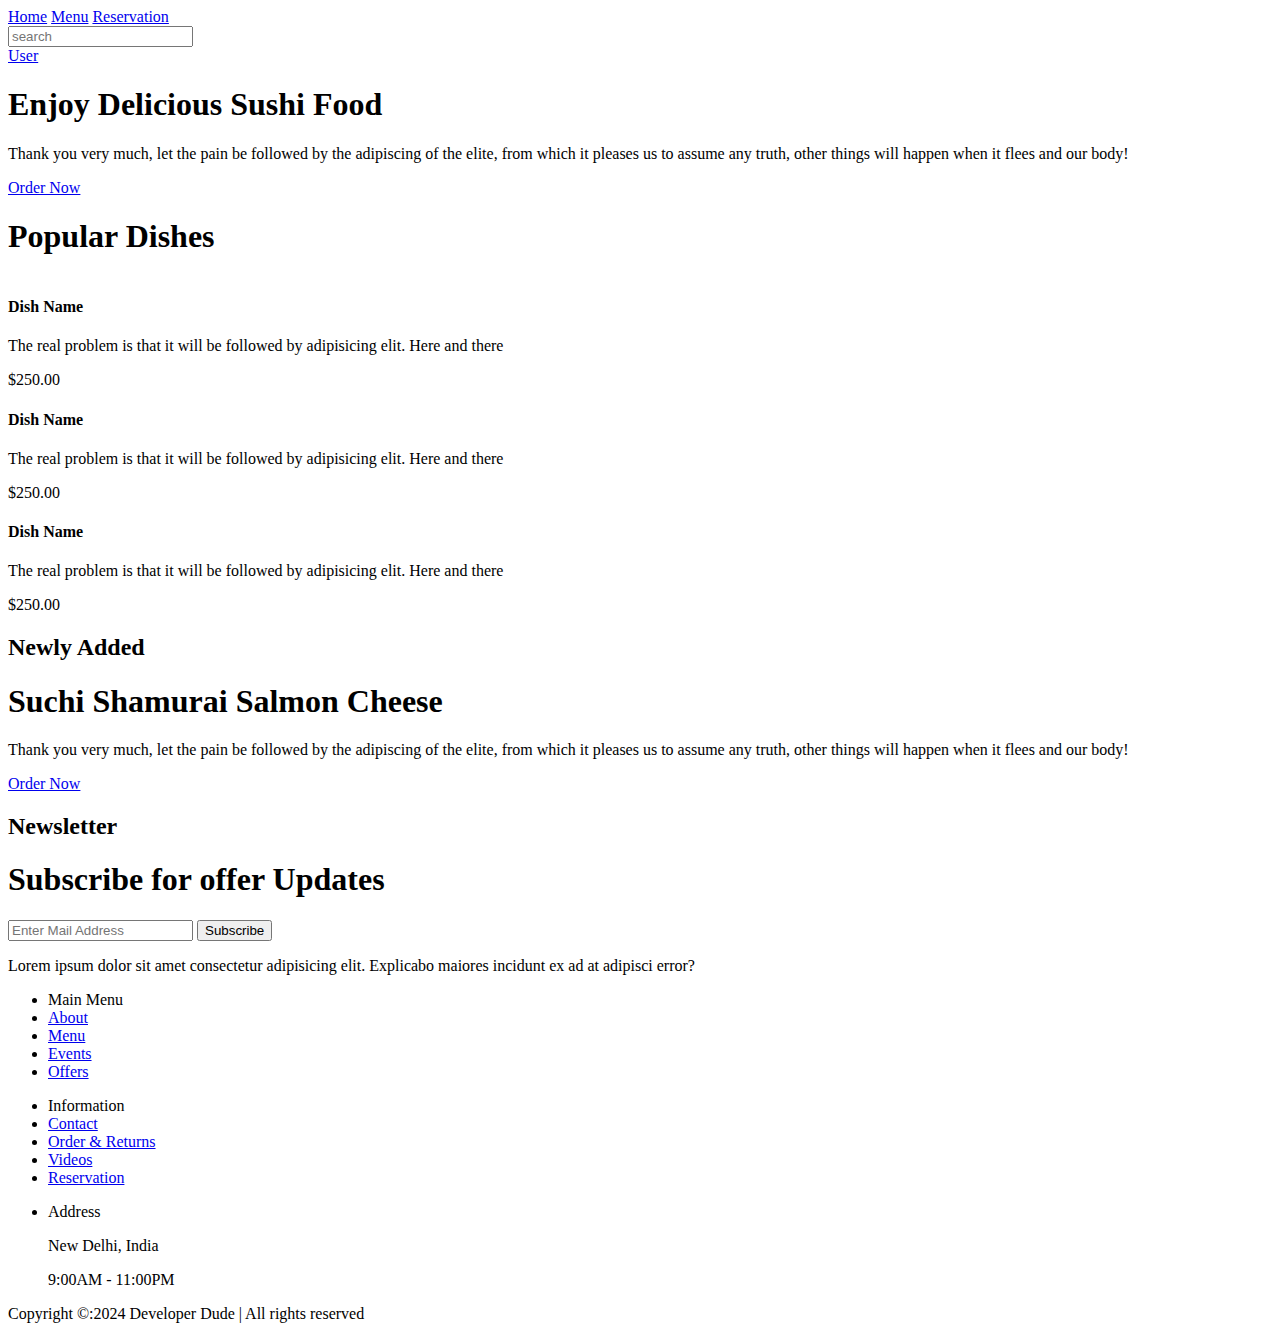
==== index.html @ bf85af0d "Add files via upload" ====
<html>
    <html lang="en">
        <head>
            <meta charset="UTF-8">
            <link rel="stylesheet" href="https://cdnjs.cloudflare.com/ajax/libs/font-awesome/6.5.2/css/all.min.css" integrity="sha512-SnH5WK+bZxgPHs44uWIX+LLJAJ9/2PkPKZ5QiAj6Ta86w+fsb2TkcmfRyVX3pBnMFcV7oQPJkl9QevSCWr3W6A==" crossorigin="anonymous" referrerpolicy="no-referrer" />
            <link rel="stylesheet" href="C:\Users\91998\OneDrive\Desktop\Restaurant website\CSS\style.css">
            <meta name="viewport" content="width-device-width, initial-scale=1.0">
            <title>Home | Developer Dude</title>
        </head>
        <body>

            <nav>
                <div class="nav1">
                    <a href="#">Home</a> <!--click on the anchor tag and navigate on another link -->
                    <a href="#">Menu</a>
                    <a href="#">Reservation</a> <!-- # is for dead link which means when we click on it we will not redirect to anywhere-->
                </div>
                <div class="logo">
                    <img src="../images/official logo text bl.png" alt="">
                </div>

                <div class="nav2">
                    <div class="search">
                        <input type="text" placeholder="search">
                        <i class="fa-solid fa-magnifying-glass"></i>
                    </div>
                    <div class="user">
                        <a href="#">
                            <i class="fa-solid fa-user"></i>
                            <span>User</span>
                        </a>
                    </div>
                </div>
            </nav>

            <div class="sec1">
                <div class="content">
                    <h1>Enjoy Delicious Sushi Food</h1>
                    <p>Thank you very much, let the pain be followed by the adipiscing of the elite, from which it pleases us to assume any truth, other things will happen when it flees and our body!</p>
                    <a href="#" class="btn">Order Now <i class="fa-solid fa-arrow-right"></i></a>
                </div>
                <div class="image">
                    <img src="../images/img1.png" alt="">
                </div>
            </div>

            <div class="sec3">
                <h1>Popular Dishes</h1>

                <div class="cardbox">
                    <div class="card">
                        <img src="../images/img3.png" alt="">
                        <h4>Dish Name</h4>
                        <p>The real problem is that it will be followed by adipisicing elit. Here and there</p>
                        <span>$250.00</span>
                    </div>

                    <div class="card">
                        <img src="../images/img4.png" alt="">
                        <h4>Dish Name</h4>
                        <p>The real problem is that it will be followed by adipisicing elit. Here and there</p>
                        <span>$250.00</span>
                    </div>

                    <div class="card">
                        <img src="../images/img5.png" alt="">
                        <h4>Dish Name</h4>
                        <p>The real problem is that it will be followed by adipisicing elit. Here and there</p>
                        <span>$250.00</span>

                        
                    </div>
                </div>
            </div>

            <div class="sec4">
                <div class="content">
                    <h2>Newly Added</h2>
                    <h1>Suchi Shamurai Salmon Cheese</h1>
                    <p>Thank you very much, let the pain be followed by the adipiscing of the elite, from which it pleases us to assume any truth, other things will happen when it flees and our body!</p>
                    <a href="#" class="btn">Order Now <i class="fa-solid fa-arrow-right"></i></a>
                </div>
                <div class="image">
                    <img src="../images/img6.png" alt="">
                </div>
            </div>

            <div class="sec5">
                <div class="newsletter">
                    <div class="image"> 
                        <img src="../images/img1.png" alt="">
                    </div>

                    <div class="content">
                        <h2>Newsletter</h2>
                        <h1>Subscribe for offer Updates</h1>
                        <div class="subscribe">
                            <input type="email" placeholder="Enter Mail Address">
                            <button type="submit">Subscribe</button>
                        </div>
                    </div>
                </div>
            </div>
            
            <div class="sec6">
                <div>
                    <img src="../images/official logo text bl.png" alt="">
                    <p>Lorem ipsum dolor sit amet consectetur adipisicing elit. Explicabo maiores incidunt ex ad at adipisci error?</p>
                </div>
                <div>
                    <ul>
                        <li>Main Menu</li>
                        <li><a href="#">About</a></li>
                        <li><a href="#">Menu</a></li>
                        <li><a href="#">Events</a></li>
                        <li><a href="#">Offers</a></li>
                    </ul>
                </div>

                <div>
                    <ul>
                        <li>Information</li>
                        <li><a href="#">Contact</a></li>
                        <li><a href="#">Order & Returns</a></li>
                        <li><a href="#">Videos</a></li>
                        <li><a href="#">Reservation</a></li>
                    </ul>
                </div>

                <div>
                    <ul>
                        <li>Address</li>
                        <p>New Delhi, India</p>
                        <p>9:00AM - 11:00PM</p>
                    </ul>
                </div>
            </div>
                
            <div class="footer">
                <p>Copyright &copy:2024 Developer Dude | All rights reserved</p>
            </div>
        </body>
    </html>
</html>
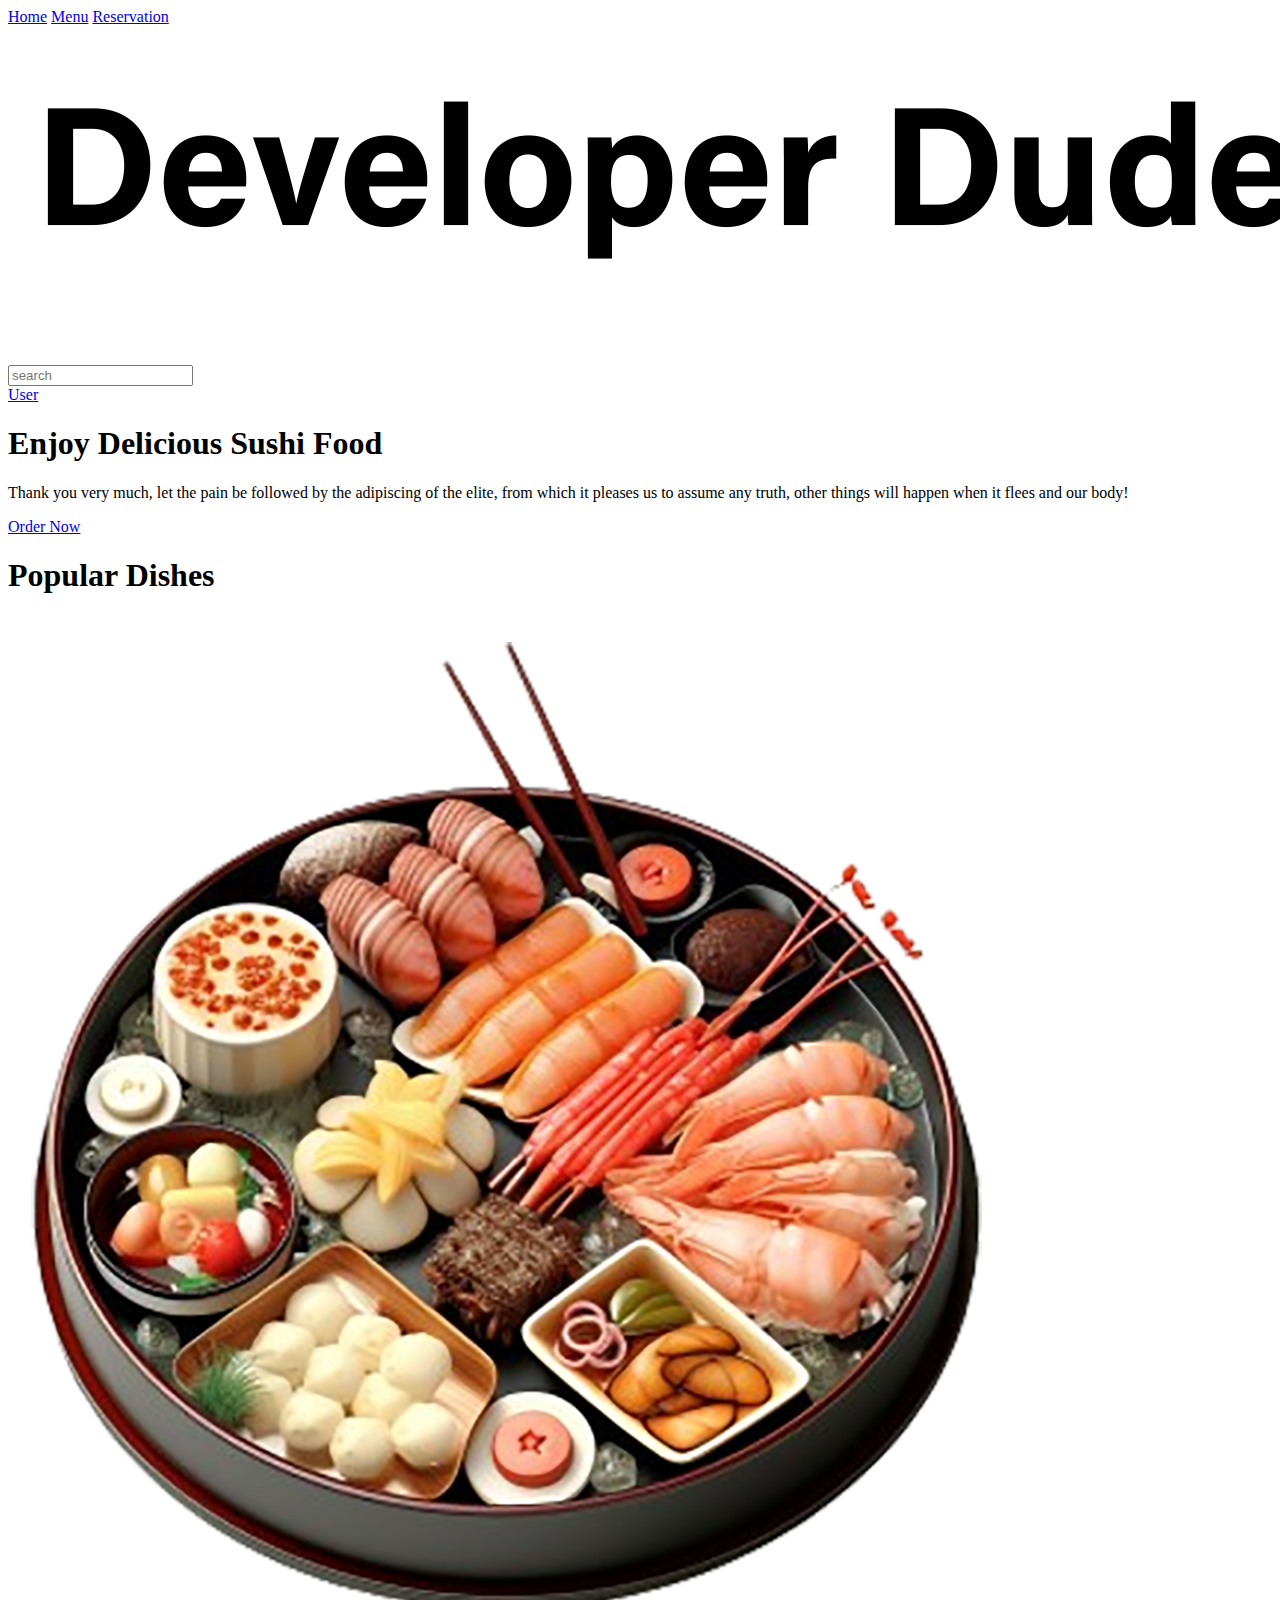
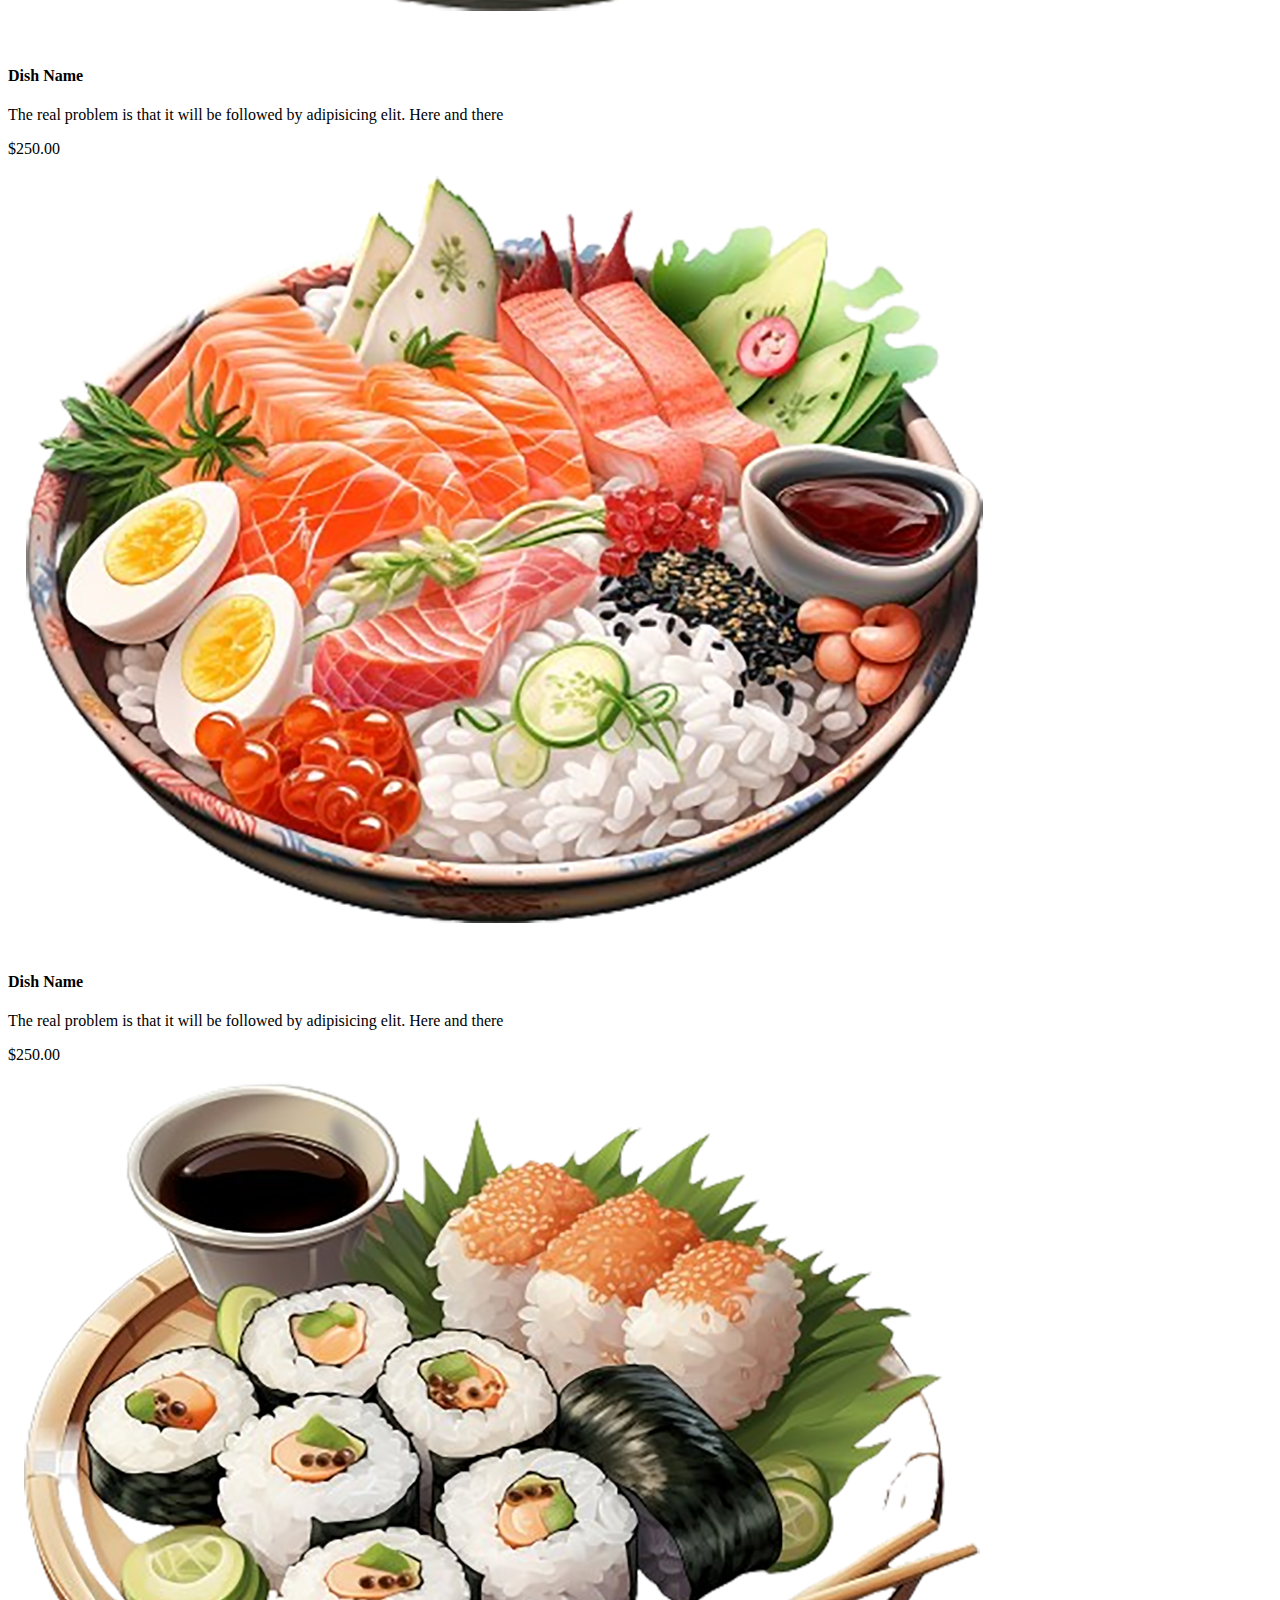
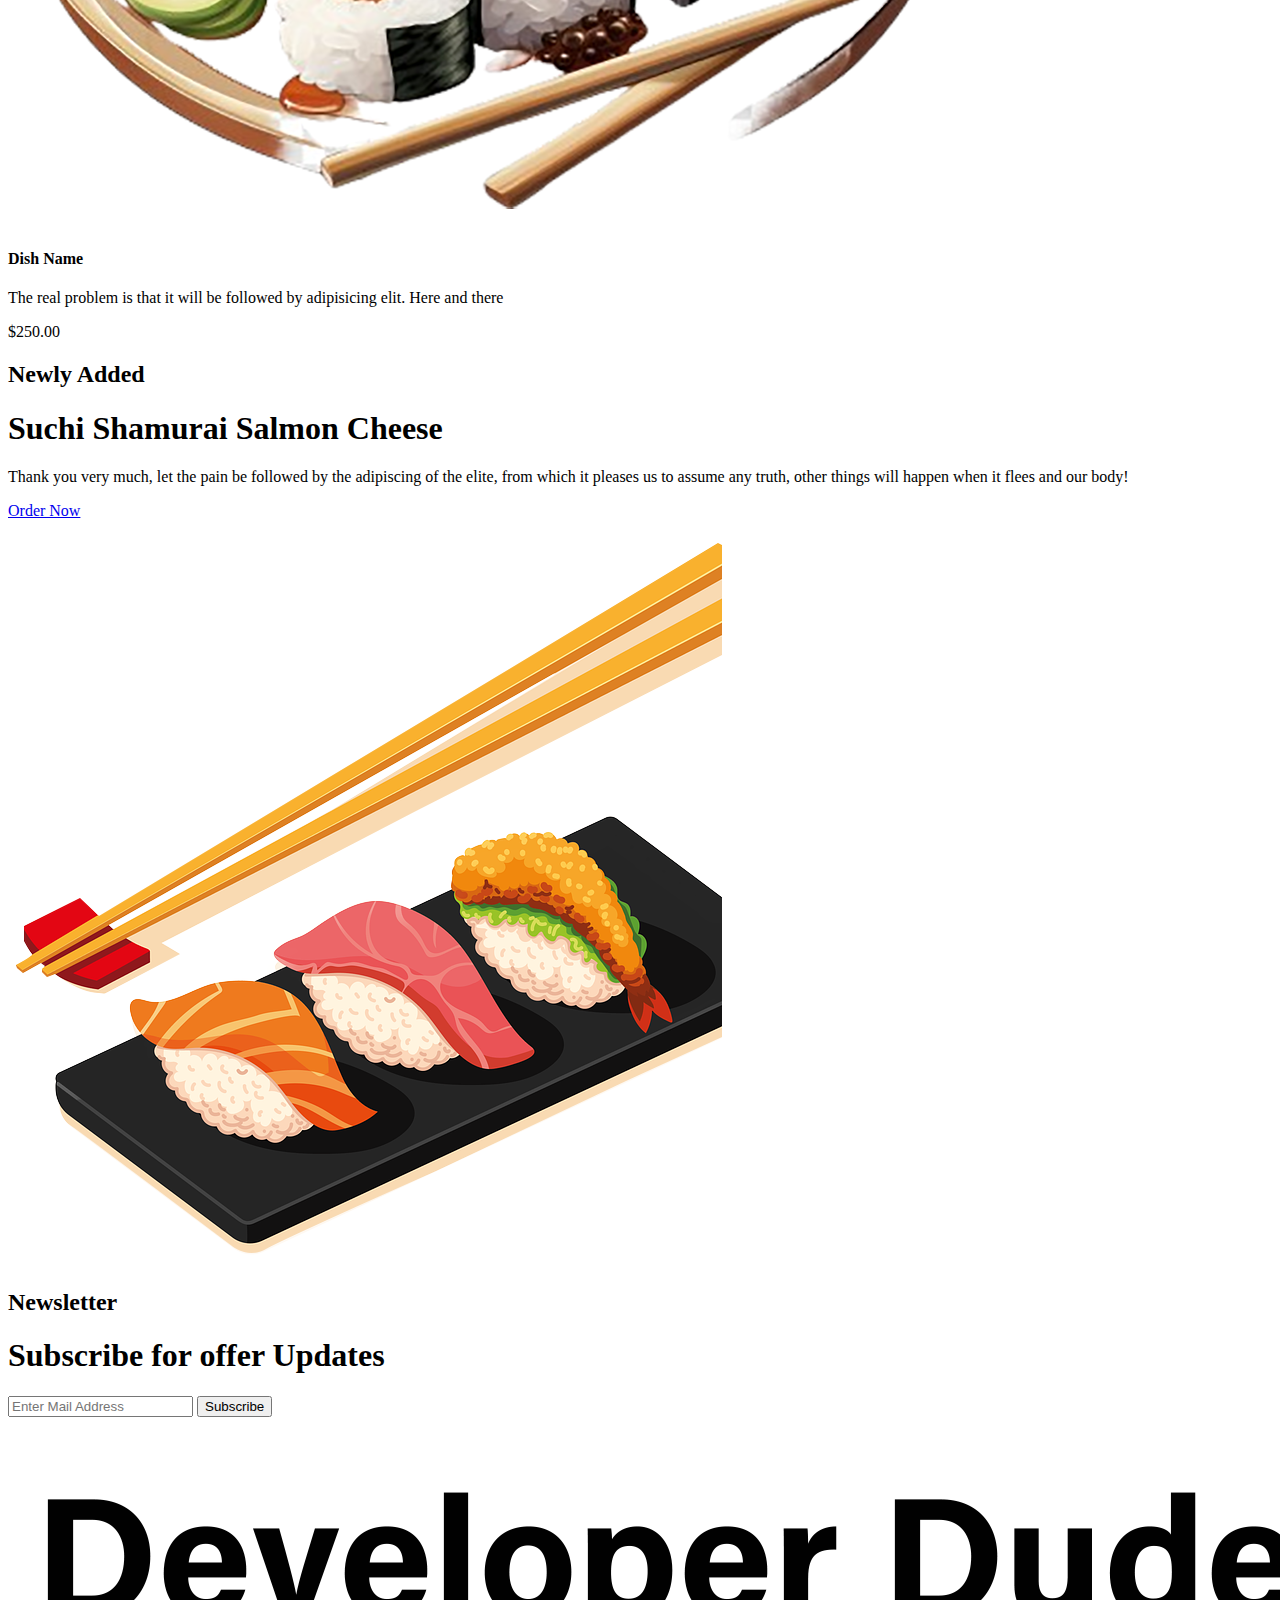
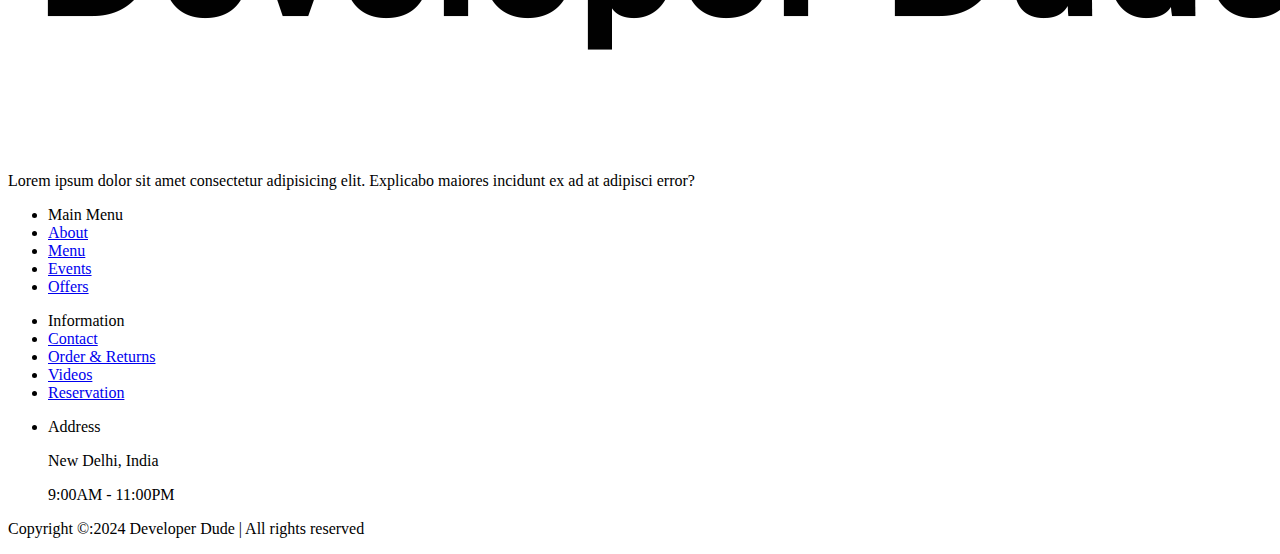
==== commit 8c1b6a12: "Add files via upload" ====
--- a/index.html
+++ b/index.html
@@ -1,144 +1,151 @@
 <html>
-    <html lang="en">
-        <head>
-            <meta charset="UTF-8">
-            <link rel="stylesheet" href="https://cdnjs.cloudflare.com/ajax/libs/font-awesome/6.5.2/css/all.min.css" integrity="sha512-SnH5WK+bZxgPHs44uWIX+LLJAJ9/2PkPKZ5QiAj6Ta86w+fsb2TkcmfRyVX3pBnMFcV7oQPJkl9QevSCWr3W6A==" crossorigin="anonymous" referrerpolicy="no-referrer" />
-            <link rel="stylesheet" href="C:\Users\91998\OneDrive\Desktop\Restaurant website\CSS\style.css">
-            <meta name="viewport" content="width-device-width, initial-scale=1.0">
-            <title>Home | Developer Dude</title>
-        </head>
-        <body>
+<html lang="en">
 
-            <nav>
-                <div class="nav1">
-                    <a href="#">Home</a> <!--click on the anchor tag and navigate on another link -->
-                    <a href="#">Menu</a>
-                    <a href="#">Reservation</a> <!-- # is for dead link which means when we click on it we will not redirect to anywhere-->
-                </div>
-                <div class="logo">
-                    <img src="../images/official logo text bl.png" alt="">
-                </div>
+<head>
+    <meta charset="UTF-8">
+    <link rel="stylesheet" href="https://cdnjs.cloudflare.com/ajax/libs/font-awesome/6.5.2/css/all.min.css" integrity="sha512-SnH5WK+bZxgPHs44uWIX+LLJAJ9/2PkPKZ5QiAj6Ta86w+fsb2TkcmfRyVX3pBnMFcV7oQPJkl9QevSCWr3W6A==" crossorigin="anonymous" referrerpolicy="no-referrer"
+    />
+    <link rel="stylesheet" href="C:\Users\91998\OneDrive\Desktop\Restaurant website\CSS\style.css">
+    <meta name="viewport" content="width-device-width, initial-scale=1.0">
+    <title>Home | Developer Dude</title>
+</head>
 
-                <div class="nav2">
-                    <div class="search">
-                        <input type="text" placeholder="search">
-                        <i class="fa-solid fa-magnifying-glass"></i>
-                    </div>
-                    <div class="user">
-                        <a href="#">
-                            <i class="fa-solid fa-user"></i>
-                            <span>User</span>
-                        </a>
-                    </div>
-                </div>
-            </nav>
+<body>
 
-            <div class="sec1">
-                <div class="content">
-                    <h1>Enjoy Delicious Sushi Food</h1>
-                    <p>Thank you very much, let the pain be followed by the adipiscing of the elite, from which it pleases us to assume any truth, other things will happen when it flees and our body!</p>
-                    <a href="#" class="btn">Order Now <i class="fa-solid fa-arrow-right"></i></a>
-                </div>
-                <div class="image">
-                    <img src="../images/img1.png" alt="">
+    <nav>
+        <div class="nav1">
+            <a href="#">Home</a>
+            <!--click on the anchor tag and navigate on another link -->
+            <a href="#">Menu</a>
+            <a href="#">Reservation</a>
+            <!-- # is for dead link which means when we click on it we will not redirect to anywhere-->
+        </div>
+        <div class="logo">
+            <img src="../images/official logo text bl.png" alt="">
+        </div>
+
+        <div class="nav2">
+            <div class="search">
+                <input type="text" placeholder="search">
+                <i class="fa-solid fa-magnifying-glass"></i>
+            </div>
+            <div class="user">
+                <a href="#">
+                    <i class="fa-solid fa-user"></i>
+                    <span>User</span>
+                </a>
+            </div>
+        </div>
+    </nav>
+
+    <div class="sec1">
+        <div class="content">
+            <h1>Enjoy Delicious Sushi Food</h1>
+            <p>Thank you very much, let the pain be followed by the adipiscing of the elite, from which it pleases us to assume any truth, other things will happen when it flees and our body!</p>
+            <a href="#" class="btn">Order Now <i class="fa-solid fa-arrow-right"></i></a>
+        </div>
+        <div class="image">
+            <img src="../images/img1.png" alt="">
+        </div>
+    </div>
+
+    <div class="sec3">
+        <h1>Popular Dishes</h1>
+
+        <div class="cardbox">
+            <div class="card">
+                <img src="../images/img3.png" alt="">
+                <h4>Dish Name</h4>
+                <p>The real problem is that it will be followed by adipisicing elit. Here and there</p>
+                <span>$250.00</span>
+            </div>
+
+            <div class="card">
+                <img src="../images/img4.png" alt="">
+                <h4>Dish Name</h4>
+                <p>The real problem is that it will be followed by adipisicing elit. Here and there</p>
+                <span>$250.00</span>
+            </div>
+
+            <div class="card">
+                <img src="../images/img5.png" alt="">
+                <h4>Dish Name</h4>
+                <p>The real problem is that it will be followed by adipisicing elit. Here and there</p>
+                <span>$250.00</span>
+
+
+            </div>
+        </div>
+    </div>
+
+    <div class="sec4">
+        <div class="content">
+            <h2>Newly Added</h2>
+            <h1>Suchi Shamurai Salmon Cheese</h1>
+            <p>Thank you very much, let the pain be followed by the adipiscing of the elite, from which it pleases us to assume any truth, other things will happen when it flees and our body!</p>
+            <a href="#" class="btn">Order Now <i class="fa-solid fa-arrow-right"></i></a>
+        </div>
+        <div class="image">
+            <img src="../images/img6.png" alt="">
+        </div>
+    </div>
+
+    <div class="sec5">
+        <div class="newsletter">
+            <div class="image">
+                <img src="../images/img1.png" alt="">
+            </div>
+
+            <div class="content">
+                <h2>Newsletter</h2>
+                <h1>Subscribe for offer Updates</h1>
+                <div class="subscribe">
+                    <input type="email" placeholder="Enter Mail Address">
+                    <button type="submit">Subscribe</button>
                 </div>
             </div>
+        </div>
+    </div>
 
-            <div class="sec3">
-                <h1>Popular Dishes</h1>
+    <div class="sec6">
+        <div>
+            <img src="../images/official logo text bl.png" alt="">
+            <p>Lorem ipsum dolor sit amet consectetur adipisicing elit. Explicabo maiores incidunt ex ad at adipisci error?</p>
+        </div>
+        <div>
+            <ul>
+                <li>Main Menu</li>
+                <li><a href="#">About</a></li>
+                <li><a href="#">Menu</a></li>
+                <li><a href="#">Events</a></li>
+                <li><a href="#">Offers</a></li>
+            </ul>
+        </div>
 
-                <div class="cardbox">
-                    <div class="card">
-                        <img src="../images/img3.png" alt="">
-                        <h4>Dish Name</h4>
-                        <p>The real problem is that it will be followed by adipisicing elit. Here and there</p>
-                        <span>$250.00</span>
-                    </div>
+        <div>
+            <ul>
+                <li>Information</li>
+                <li><a href="#">Contact</a></li>
+                <li><a href="#">Order & Returns</a></li>
+                <li><a href="#">Videos</a></li>
+                <li><a href="#">Reservation</a></li>
+            </ul>
+        </div>
 
-                    <div class="card">
-                        <img src="../images/img4.png" alt="">
-                        <h4>Dish Name</h4>
-                        <p>The real problem is that it will be followed by adipisicing elit. Here and there</p>
-                        <span>$250.00</span>
-                    </div>
+        <div>
+            <ul>
+                <li>Address</li>
+                <p>New Delhi, India</p>
+                <p>9:00AM - 11:00PM</p>
+            </ul>
+        </div>
+    </div>
 
-                    <div class="card">
-                        <img src="../images/img5.png" alt="">
-                        <h4>Dish Name</h4>
-                        <p>The real problem is that it will be followed by adipisicing elit. Here and there</p>
-                        <span>$250.00</span>
+    <div class="footer">
+        <p>Copyright &copy:2024 Developer Dude | All rights reserved</p>
+    </div>
+</body>
 
-                        
-                    </div>
-                </div>
-            </div>
+</html>
 
-            <div class="sec4">
-                <div class="content">
-                    <h2>Newly Added</h2>
-                    <h1>Suchi Shamurai Salmon Cheese</h1>
-                    <p>Thank you very much, let the pain be followed by the adipiscing of the elite, from which it pleases us to assume any truth, other things will happen when it flees and our body!</p>
-                    <a href="#" class="btn">Order Now <i class="fa-solid fa-arrow-right"></i></a>
-                </div>
-                <div class="image">
-                    <img src="../images/img6.png" alt="">
-                </div>
-            </div>
-
-            <div class="sec5">
-                <div class="newsletter">
-                    <div class="image"> 
-                        <img src="../images/img1.png" alt="">
-                    </div>
-
-                    <div class="content">
-                        <h2>Newsletter</h2>
-                        <h1>Subscribe for offer Updates</h1>
-                        <div class="subscribe">
-                            <input type="email" placeholder="Enter Mail Address">
-                            <button type="submit">Subscribe</button>
-                        </div>
-                    </div>
-                </div>
-            </div>
-            
-            <div class="sec6">
-                <div>
-                    <img src="../images/official logo text bl.png" alt="">
-                    <p>Lorem ipsum dolor sit amet consectetur adipisicing elit. Explicabo maiores incidunt ex ad at adipisci error?</p>
-                </div>
-                <div>
-                    <ul>
-                        <li>Main Menu</li>
-                        <li><a href="#">About</a></li>
-                        <li><a href="#">Menu</a></li>
-                        <li><a href="#">Events</a></li>
-                        <li><a href="#">Offers</a></li>
-                    </ul>
-                </div>
-
-                <div>
-                    <ul>
-                        <li>Information</li>
-                        <li><a href="#">Contact</a></li>
-                        <li><a href="#">Order & Returns</a></li>
-                        <li><a href="#">Videos</a></li>
-                        <li><a href="#">Reservation</a></li>
-                    </ul>
-                </div>
-
-                <div>
-                    <ul>
-                        <li>Address</li>
-                        <p>New Delhi, India</p>
-                        <p>9:00AM - 11:00PM</p>
-                    </ul>
-                </div>
-            </div>
-                
-            <div class="footer">
-                <p>Copyright &copy:2024 Developer Dude | All rights reserved</p>
-            </div>
-        </body>
-    </html>
-</html>
+</html>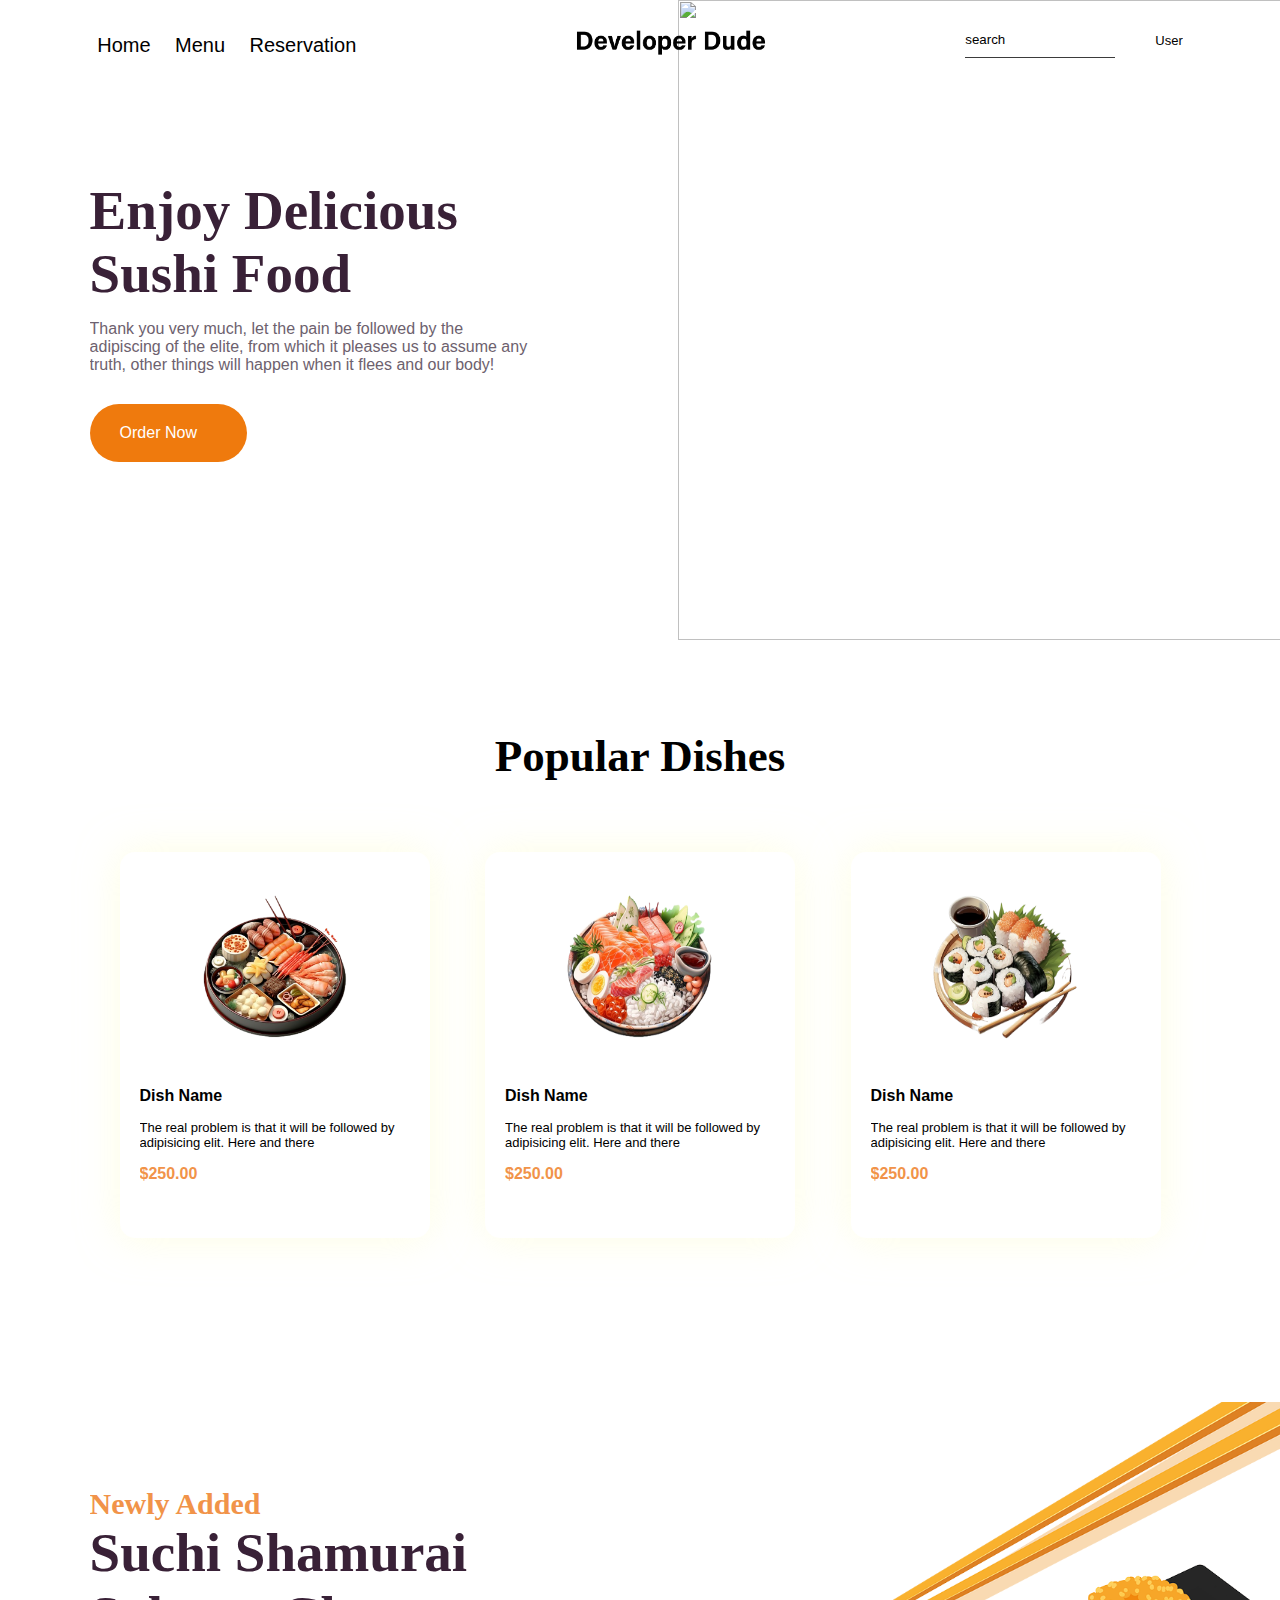
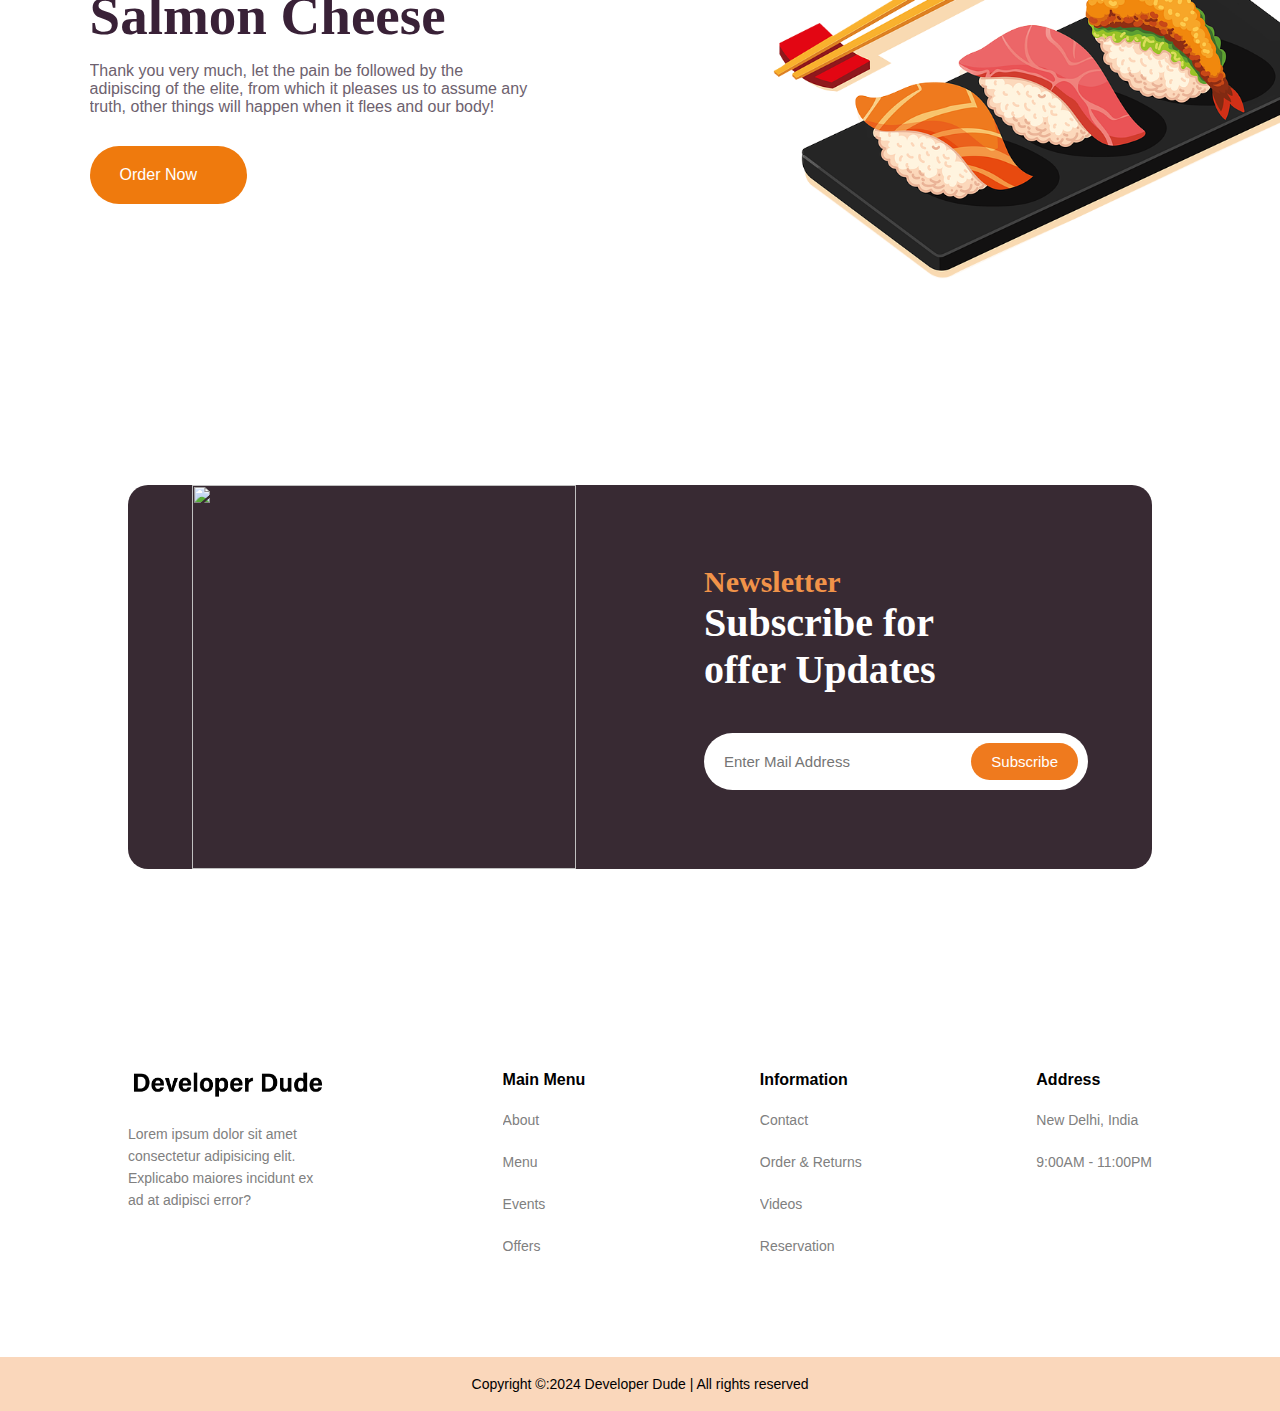
==== commit 6c53c9b9: "Update index.html" ====
--- a/index.html
+++ b/index.html
@@ -5,7 +5,7 @@
     <meta charset="UTF-8">
     <link rel="stylesheet" href="https://cdnjs.cloudflare.com/ajax/libs/font-awesome/6.5.2/css/all.min.css" integrity="sha512-SnH5WK+bZxgPHs44uWIX+LLJAJ9/2PkPKZ5QiAj6Ta86w+fsb2TkcmfRyVX3pBnMFcV7oQPJkl9QevSCWr3W6A==" crossorigin="anonymous" referrerpolicy="no-referrer"
     />
-    <link rel="stylesheet" href="C:\Users\91998\OneDrive\Desktop\Restaurant website\CSS\style.css">
+    <link rel="stylesheet" href="style.css">
     <meta name="viewport" content="width-device-width, initial-scale=1.0">
     <title>Home | Developer Dude</title>
 </head>
@@ -148,4 +148,4 @@
 
 </html>
 
-</html>+</html>
--- a/style.css
+++ b/style.css
@@ -0,0 +1,330 @@
+* {
+    margin: 0;
+    padding: 0;
+    box-sizing: 0;
+    list-style: 0;
+    text-decoration: none;
+    font-family: Verdana, Geneva, Tahoma, sans-serif;
+    max-width: 1500px;
+    overflow-x: hidden;
+}
+
+nav {
+    position: absolute;
+    display: flex;
+    /* flex converts element vertical to horizontal */
+    align-items: center;
+    justify-content: space-around;
+    width: 100%;
+    height: 10vh;
+    background-color: transparent;
+}
+
+nav .nav1 a {
+    color: black;
+    font-size: 20px;
+    padding-right: 20px;
+    transition: all o.3 sec;
+    /* it will take 0.3 seconds to change the color*/
+}
+
+nav .nav1 a:hover {
+    color: rgb(239, 122, 13);
+}
+
+nav .user a {
+    color: black;
+}
+
+.logo img {
+    width: 200px;
+}
+
+nav .nav2 {
+    display: flex;
+    align-items: center;
+    font-size: 13px;
+}
+
+.nav2 .search {
+    border-bottom: 1px solid rgb(59, 59, 59);
+    padding-bottom: 10px;
+    margin-right: 20px;
+}
+
+.nav2 .search input {
+    width: 150px;
+    outline: none;
+    background-color: transparent;
+    border: none;
+}
+
+.nav2 .search input::placeholder {
+    /* the search that is written is the placeholder*/
+    color: black;
+}
+
+.nav2 .user {
+    margin-left: 20px;
+    padding-bottom: 10px;
+    cursor: pointer;
+}
+
+.sec1 {
+    display: flex;
+    align-items: center;
+    justify-content: space-between;
+    /* will create space between element eg div space another div*/
+}
+
+.sec1 .image img {
+    width: 50vw;
+    /* jitni window ki width hai uski half*/
+    max-width: 700px;
+    margin-right: -3vw;
+}
+
+.sec1 .content {
+    width: 35vw;
+    padding: 7%;
+}
+
+.sec1 .content h1 {
+    color: rgb(57, 33, 55);
+    font-size: 55px;
+    margin-bottom: 15px;
+    font-family: Cambria, Cochin, Georgia, Times, 'Times New Roman', serif;
+}
+
+.sec1 .content p {
+    color: rgb(109, 97, 110);
+    margin-bottom: 30px;
+}
+
+.btn {
+    background-color: rgb(239, 122, 13);
+    color: white;
+    display: inline-flex;
+    align-items: center;
+    padding: 20px 30px;
+    /* top bottom is 20px left right is 30px*/
+    border-radius: 50px;
+    transition: all 0.3 sec;
+    /* button will go smoothly*/
+}
+
+.btn i {
+    margin-left: 20px;
+    font-size: 20px;
+}
+
+.btn:hover {
+    background-color: rgba(239, 121, 30, 0.712);
+    transform: translateX(20px);
+    /* button will move from left to right and color is also fading*/
+}
+
+.sec3 {
+    padding: 7% 5%;
+    text-align: center;
+}
+
+.sec3 h1 {
+    font-family: Cambria, Cochin, Georgia, Times, 'Times New Roman', serif;
+    font-size: 45px;
+}
+
+.sec3 .cardbox {
+    padding: 70px 0;
+    display: flex;
+    align-items: center;
+    justify-content: space-evenly;
+}
+
+.card {
+    width: 270px;
+    padding: 40px 20px;
+    border-radius: 15px;
+    box-shadow: 0 0 40px rgba(254, 253, 209, 0.6);
+    cursor: pointer;
+    transition: all 0.3sec;
+}
+
+.card:hover {
+    box-shadow: 0 0 100px rgb(239, 122, 30);
+    transform: scale(1.02);
+    /* transform means the card will beacome a little bigger it will pop up*/
+}
+
+.card img {
+    width: 150px;
+    height: 150px;
+    margin-bottom: 45px;
+}
+
+.card h4,
+.card p,
+.card span {
+    text-align: left;
+    margin-bottom: 15px;
+    display: block;
+}
+
+.card p {
+    font-size: 13px;
+    display: -webkit-box;
+    -webkit-box-orient: vertical;
+    -webkit-line-clamp: 2;
+    /* only 2 lines from the whole para not more than that after that show ...*/
+    overflow: hidden;
+    text-overflow: ellipsis;
+    /* ... showing means text overflow ellipsis*/
+}
+
+.card span {
+    color: rgb(241, 147, 73);
+    font-weight: 700;
+}
+
+.sec4 {
+    display: flex;
+    align-items: center;
+    justify-content: space-between;
+}
+
+.sec4 .image img {
+    width: 40vw;
+    max-width: 700px;
+    margin-top: -50px;
+    /* -50 means image goes up */
+}
+
+.sec4 .content {
+    width: 35vw;
+    padding: 7%;
+}
+
+.sec4 .content h1 {
+    color: rgb(57, 33, 55);
+    font-size: 55px;
+    margin-bottom: 15px;
+    font-family: Cambria, Cochin, Georgia, Times, 'Times New Roman', serif;
+}
+
+.sec4 .content p {
+    color: rgb(109, 97, 110);
+    margin-bottom: 30px;
+}
+
+.sec4 h2 {
+    font-family: cedarville cursive, cursive;
+    font-size: 30px;
+    color: rgb(241, 147, 73);
+}
+
+.sec5 {
+    padding: 5% 10%;
+    margin: 10% 0;
+}
+
+.newsletter {
+    background-color: rgb(56, 42, 51);
+    border-radius: 20px;
+    min-height: 20px;
+    width: 100%;
+    display: flex;
+    align-items: center;
+    justify-content: space-around;
+}
+
+.newsletter img {
+    width: 30vw;
+    max-width: 450px;
+}
+
+.newsletter .content {
+    width: 30vw;
+}
+
+.newsletter .content h1 {
+    color: white;
+    font-size: 40px;
+    margin-bottom: 40px;
+    width: 80%;
+    font-family: Cambria, Cochin, Georgia, Times, 'Times New Roman', serif;
+}
+
+.newsletter h2 {
+    font-family: cedarvulle cursive, cursive;
+    font-size: 30px;
+    color: rgb(241, 147, 73);
+}
+
+.newsletter .subscribe {
+    padding: 10px;
+    background-color: white;
+    border-radius: 40px;
+    display: flex;
+    align-items: center;
+    justify-content: space-between;
+}
+
+.newsletter .subscribe input {
+    font-size: 15px;
+    width: 70%;
+    outline: none;
+    border: none;
+    padding: 10px;
+}
+
+.newsletter .subscribe button {
+    background-color: rgb(239, 122, 30);
+    border: none;
+    color: white;
+    border-radius: 20px;
+    font-size: 15px;
+    padding: 10px 20px;
+    cursor: pointer;
+}
+
+.sec6 {
+    padding: 0% 10%;
+    display: flex;
+    justify-content: space-between;
+}
+
+.sec6 img {
+    width: 200px;
+}
+
+.sec6 div {
+    max-width: 200px;
+}
+
+.sec6 ul li:first-child {
+    font-weight: 700;
+}
+
+.sec6 li,
+.sec6 p {
+    padding: 10px 0;
+}
+
+.sec6 p,
+.sec6 a {
+    color: grey;
+    font-size: 14px;
+    line-height: 22px;
+}
+
+.sec6 a:hover {
+    color: rgb(239, 122, 30);
+}
+
+.footer {
+    text-align: center;
+    padding: 1.5% 0;
+    margin-top: 7%;
+    font-size: 14px;
+    background-color: rgba(239, 121, 30, 0.3);
+}